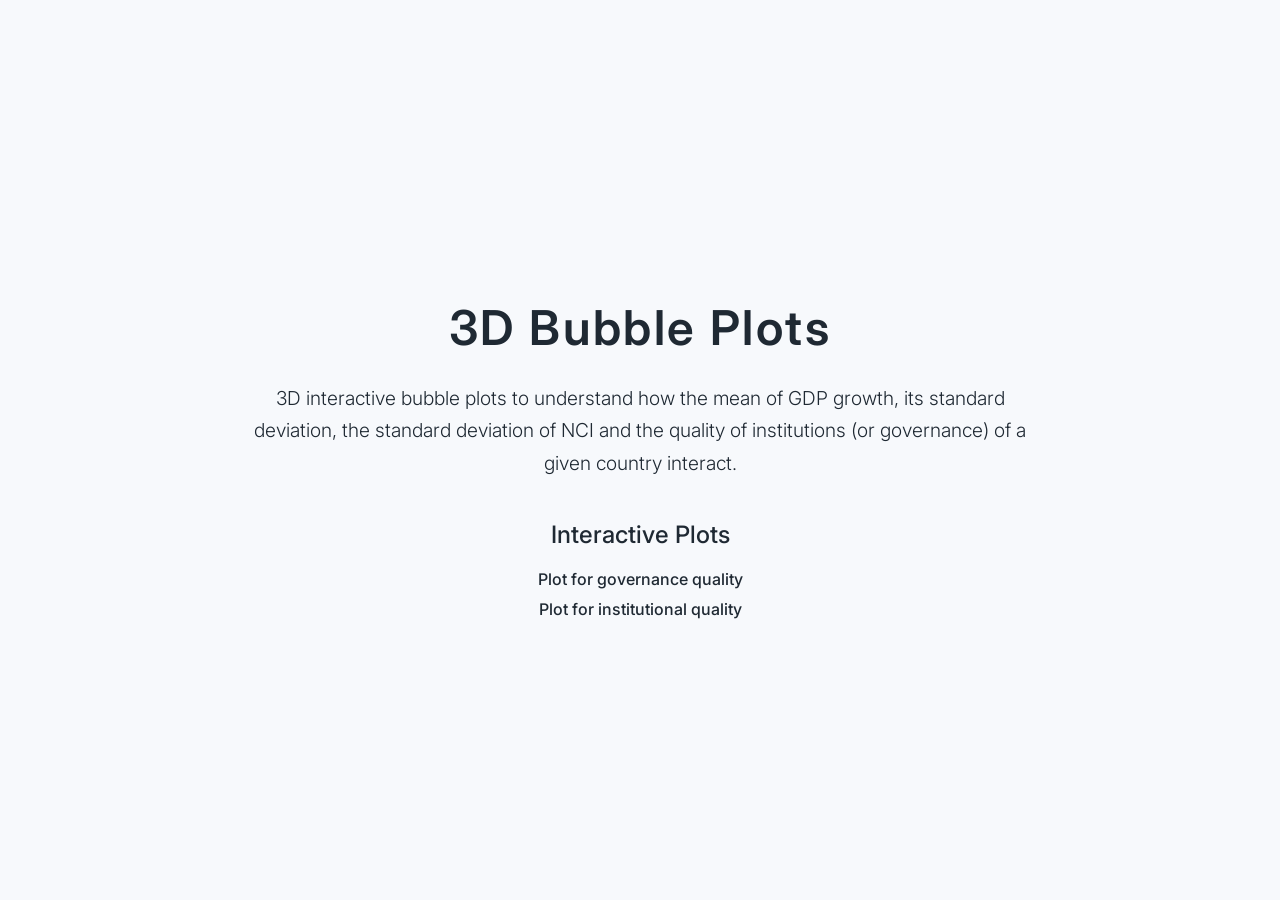
==== index.html @ 943cc3a5 "Update index.html" ====
<!DOCTYPE html>
<html lang="en">
<head>
  <meta charset="UTF-8">
  <title>3D Bubble Plots</title>

  <link href="https://fonts.googleapis.com/css2?family=Inter:wght@300;400;600&display=swap" rel="stylesheet">

  <style>
    body {
      margin: 0;
      min-height: 100vh;
      display: flex;
      align-items: center;
      justify-content: center;
      background-color: #f7f9fc;
      font-family: 'Inter', sans-serif;
      color: #1f2933;
    }

    .container {
      max-width: 800px;
      text-align: center;
      padding: 40px;
    }

    h1 {
      font-size: 3rem;
      font-weight: 600;
      letter-spacing: 0.05em;
      margin-bottom: 25px;
    }

    p {
      font-size: 1.2rem;
      line-height: 1.7;
      font-weight: 300;
    }

    h2 {
      margin-top: 40px;
      font-weight: 500;
    }

    ul {
      list-style: none;
      padding: 0;
      margin-top: 20px;
    }

    li {
      margin: 10px 0;
    }

    a {
      text-decoration: none;
      color: #1f2933;
      font-weight: 500;
    }

    a:hover {
      color: #2563eb; /* blue hover effect */
    }
  </style>
</head>

<body>
  <div class="container">
    <h1>3D Bubble Plots</h1>
    <p>
      3D interactive bubble plots to understand how the mean of GDP growth,
      its standard deviation, the standard deviation of NCI and the quality
      of institutions (or governance) of a given country interact.
    </p>

    <h2>Interactive Plots</h2>
    <ul>
      <li><a href="Plots/3D_bubble_chart_gov.html">Plot for governance quality</a></li>
      <li><a href="Plots/3D_bubble_chart_inst.html">Plot for institutional quality</a></li>
    </ul>
  </div>
</body>
</html>
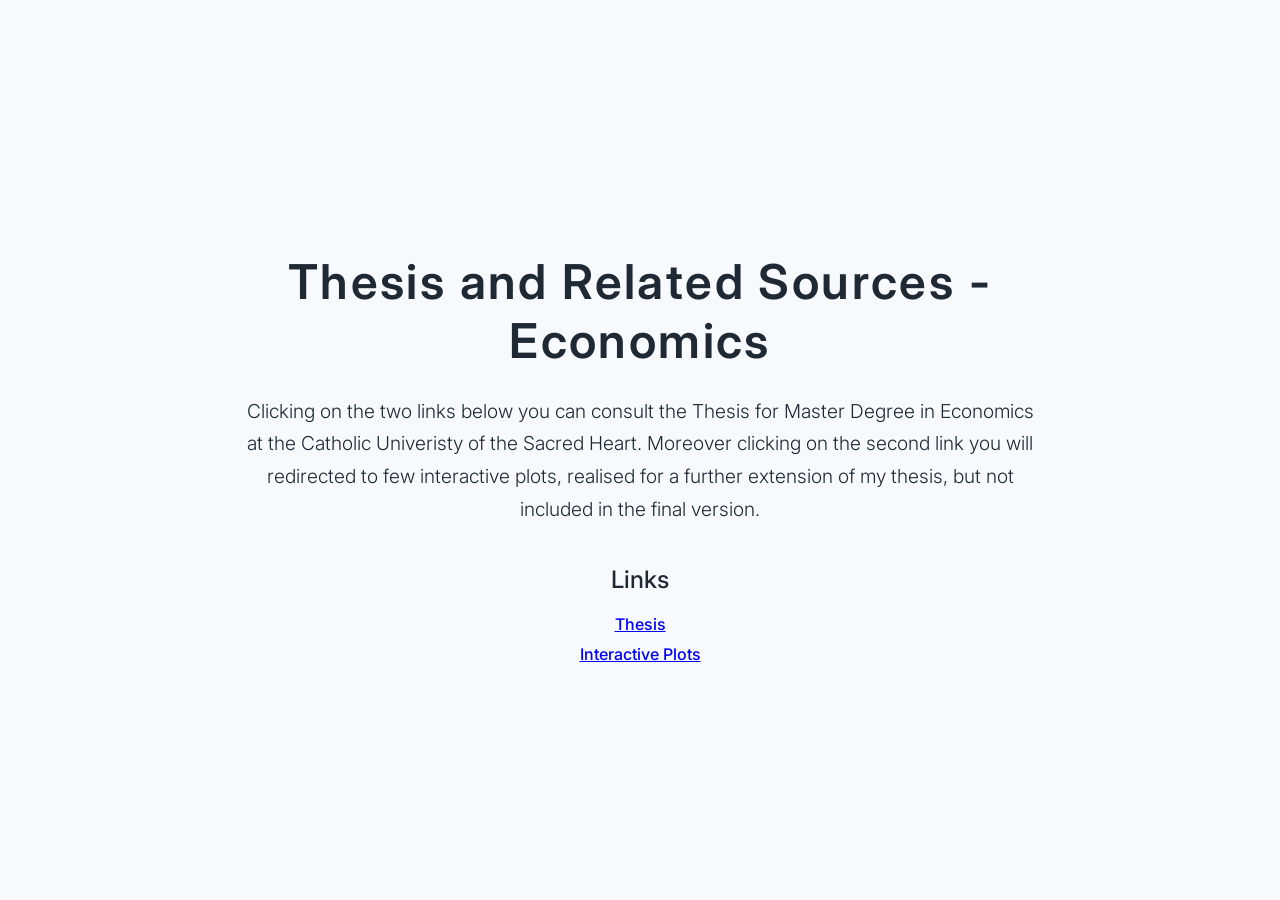
==== commit f006b057: "Update index.html" ====
--- a/index.html
+++ b/index.html
@@ -2,7 +2,7 @@
 <html lang="en">
 <head>
   <meta charset="UTF-8">
-  <title>3D Bubble Plots</title>
+  <title>First Page - Thesis</title>
 
   <link href="https://fonts.googleapis.com/css2?family=Inter:wght@300;400;600&display=swap" rel="stylesheet">
 
@@ -52,31 +52,32 @@
       margin: 10px 0;
     }
 
+    /* Classic blue underlined links */
     a {
-      text-decoration: none;
-      color: #1f2933;
+      color: blue;
+      text-decoration: underline;
       font-weight: 500;
     }
 
     a:hover {
-      color: #2563eb; /* blue hover effect */
+      color: darkblue; /* slightly darker on hover */
     }
   </style>
 </head>
 
 <body>
   <div class="container">
-    <h1>3D Bubble Plots</h1>
+    <h1>Thesis and Related Sources - Economics</h1>
     <p>
-      3D interactive bubble plots to understand how the mean of GDP growth,
-      its standard deviation, the standard deviation of NCI and the quality
-      of institutions (or governance) of a given country interact.
+      Clicking on the two links below you can consult the Thesis for Master Degree in Economics at the Catholic 
+      Univeristy of the Sacred Heart. Moreover clicking on the second link you will redirected to few interactive plots, 
+      realised for a further extension of my thesis, but not included in the final version.
     </p>
 
-    <h2>Interactive Plots</h2>
+    <h2>Links</h2>
     <ul>
-      <li><a href="Plots/3D_bubble_chart_gov.html">Plot for governance quality</a></li>
-      <li><a href="Plots/3D_bubble_chart_inst.html">Plot for institutional quality</a></li>
+      <li><a href="thesis/thesis.html">Thesis</a></li>
+      <li><a href="second_page/interactive_page.html">Interactive Plots</a></li>
     </ul>
   </div>
 </body>
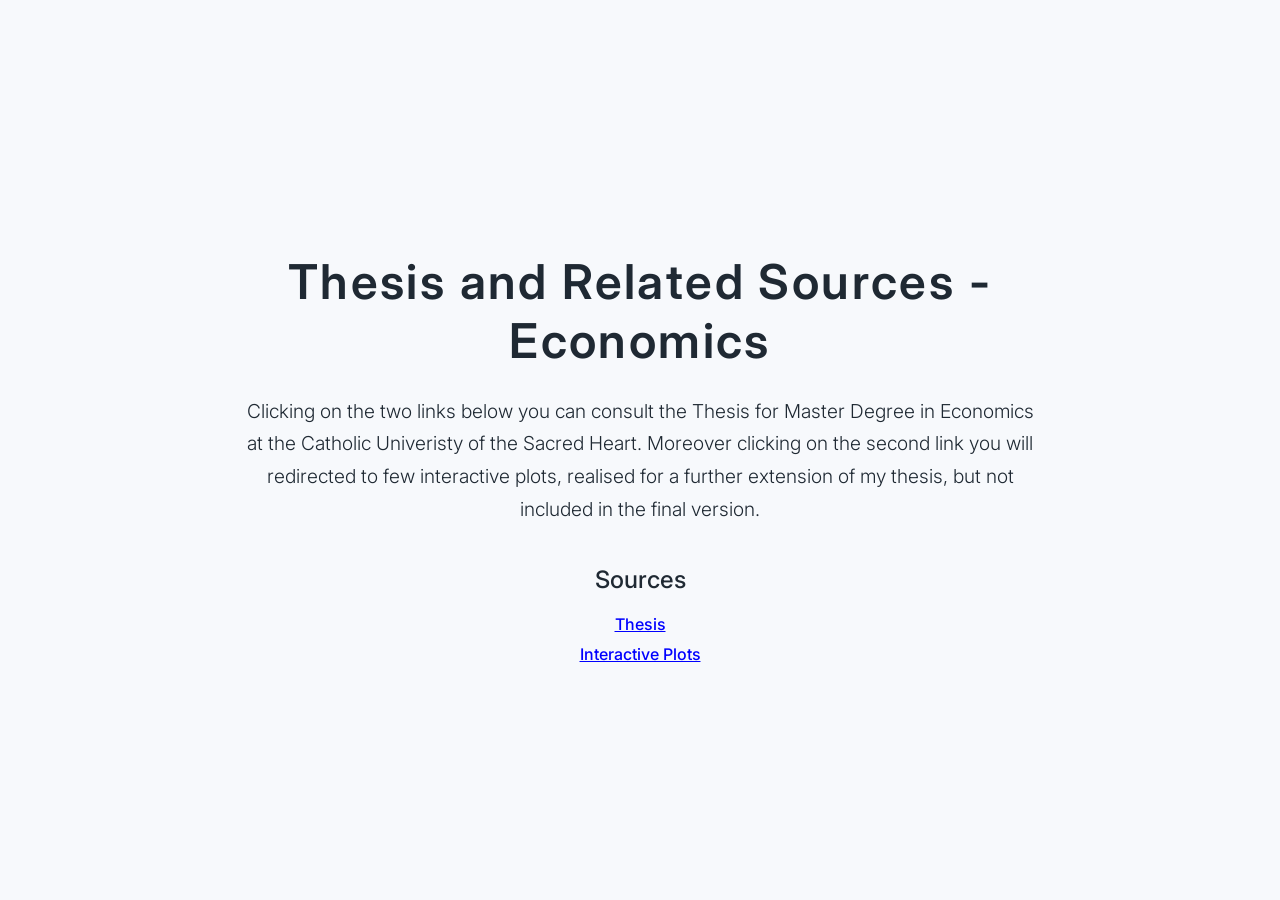
==== commit 154e7643: "Update index.html" ====
--- a/index.html
+++ b/index.html
@@ -74,10 +74,10 @@
       realised for a further extension of my thesis, but not included in the final version.
     </p>
 
-    <h2>Links</h2>
+    <h2>Sources</h2>
     <ul>
       <li><a href="thesis/thesis.html">Thesis</a></li>
-      <li><a href="second_page/interactive_page.html">Interactive Plots</a></li>
+      <li><a href="plots/interactive_plots.html">Interactive Plots</a></li>
     </ul>
   </div>
 </body>
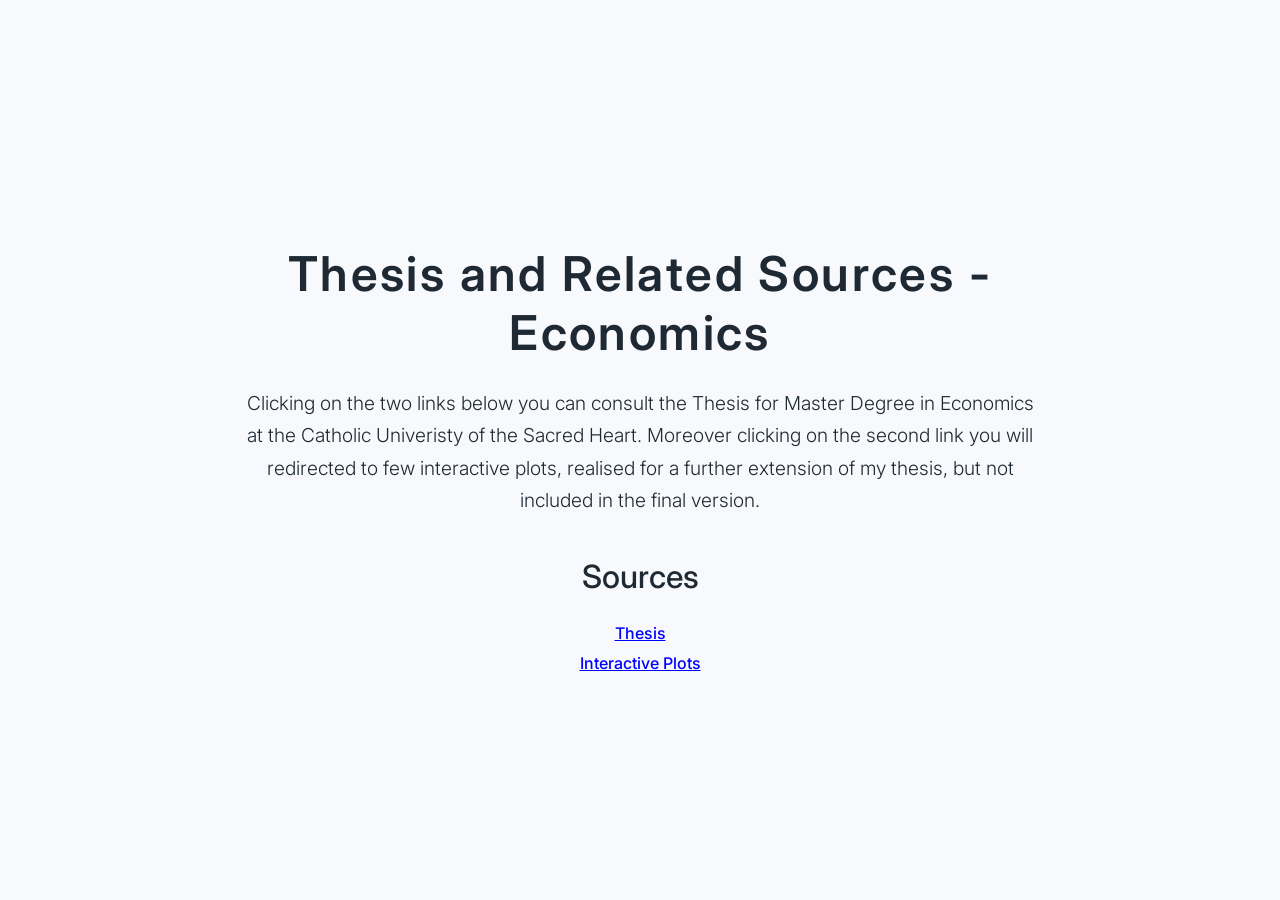
==== commit 5d755636: "Update index.html" ====
--- a/index.html
+++ b/index.html
@@ -38,6 +38,7 @@
     }
 
     h2 {
+      font-size: 2rem;
       margin-top: 40px;
       font-weight: 500;
     }
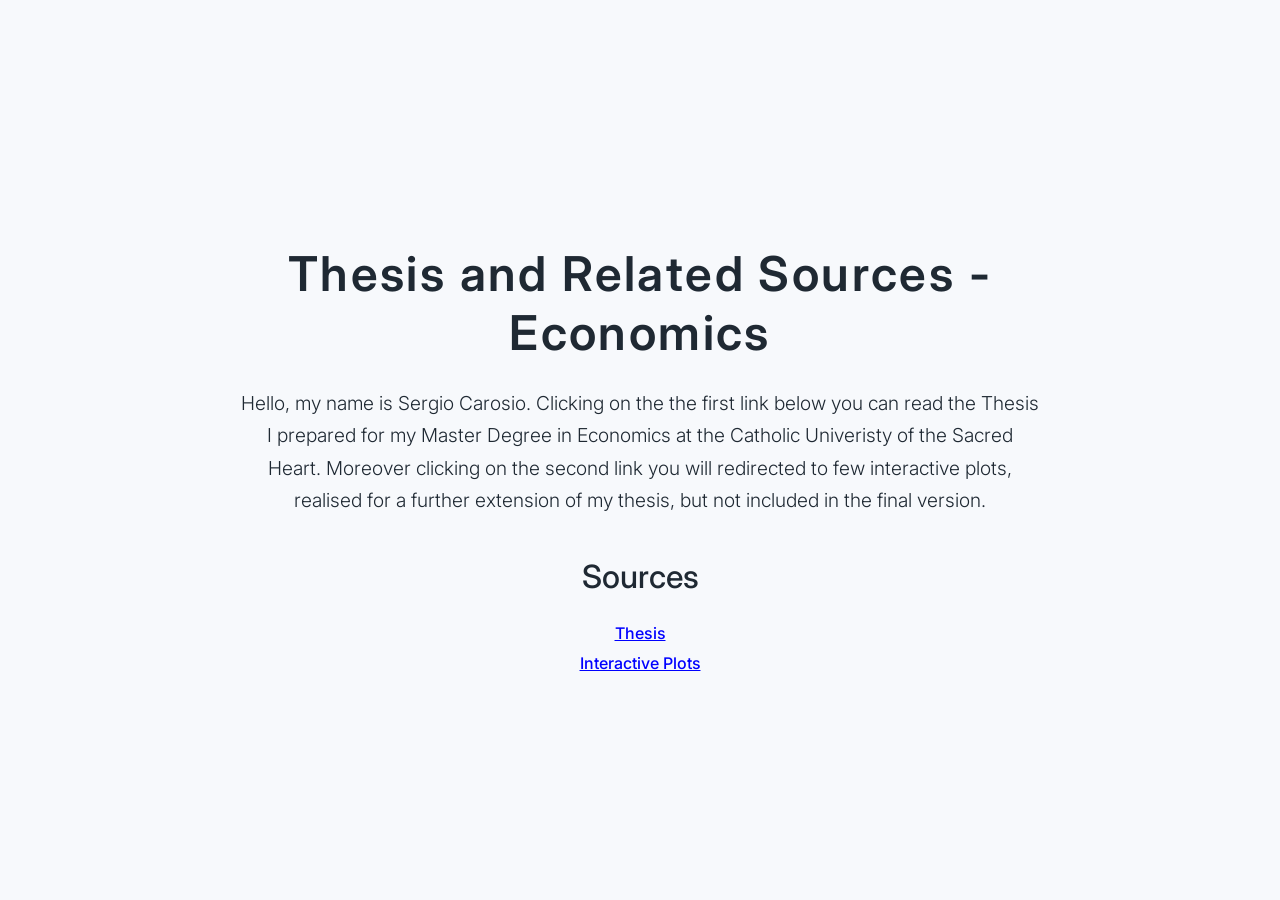
==== commit 4ea7cbc0: "Update index.html" ====
--- a/index.html
+++ b/index.html
@@ -70,7 +70,7 @@
   <div class="container">
     <h1>Thesis and Related Sources - Economics</h1>
     <p>
-      Clicking on the two links below you can consult the Thesis for Master Degree in Economics at the Catholic 
+      Hello, my name is Sergio Carosio. Clicking on the the first link below you can read the Thesis I prepared for my Master Degree in Economics at the Catholic 
       Univeristy of the Sacred Heart. Moreover clicking on the second link you will redirected to few interactive plots, 
       realised for a further extension of my thesis, but not included in the final version.
     </p>
